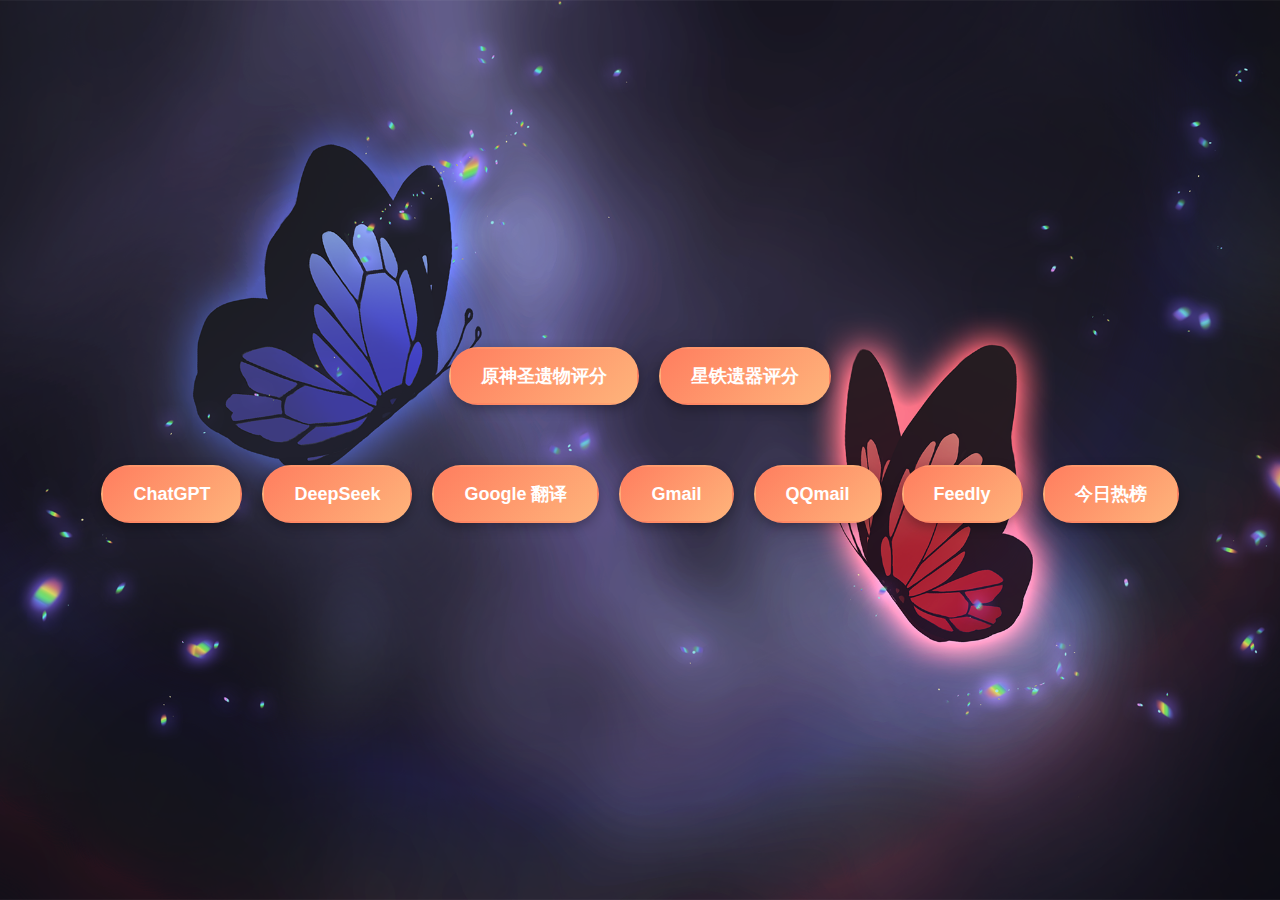
==== index.html @ 152924d4 "1" ====
<!DOCTYPE html>
<html lang="zh">

<head>
    <meta charset="UTF-8">
    <meta name="viewport" content="width=device-width, initial-scale=1.0">
    <title>静态网页</title>

    <style type="text/css">
        * {
            margin: 0;
            padding: 0;
            box-sizing: border-box;
        }

        body {
            min-height: 100vh;
            display: flex;
            justify-content: center;
            align-items: center;
            text-align: center;
            background-image: url('wallpaper/bc13haet9350hio.png');
            background-size: cover;
            background-position: center;
            background-repeat: no-repeat;
            font-family: Arial, sans-serif;
            color: #fff;
        }

        .button-container {
            display: flex;
            flex-direction: column;
            gap: 30px;
            text-align: center;
            width: 85%;
            margin: 0 auto;
        }

        .button-group {
            display: flex;
            flex-direction: row;
            justify-content: center;
            gap: 20px;
            flex-wrap: wrap;
            margin-bottom: 30px;
        }

        .button {
            padding: 15px 30px;
            font-size: 18px;
            font-weight: bold;
            color: #fff;
            background: linear-gradient(135deg, #ff7e5f, #feb47b);
            border-radius: 50px;
            border: 2px solid transparent;
            cursor: pointer;
            box-shadow: 0 4px 12px rgba(0, 0, 0, 0.3);
            transition: transform 0.3s ease, box-shadow 0.3s ease, background-color 0.3s ease;
        }

        .button:hover {
            transform: scale(1.05);
            background-color: #ff7e5f;
            box-shadow: 0 6px 20px rgba(0, 0, 0, 0.4);
        }

        .button:active {
            transform: scale(1);
            box-shadow: 0 4px 12px rgba(0, 0, 0, 0.3);
        }

        a {
            text-decoration: none;
            color: #fff;
            transition: color 0.3s ease, transform 0.3s ease;
        }

        a:hover {
            color: #ff7e5f;
            transform: scale(1.1);
        }

        a:active {
            color: #feb47b;
        }
    </style>
</head>

<body>
    <div class="button-container">
        <div class="button-group">
            <button class="button"><a href="./原神圣遗物评分.html">原神圣遗物评分</a></button>
            <button class="button"><a href="./星铁遗器评分.html">星铁遗器评分</a></button>
        </div>

        <div class="button-group">
            <button class="button"><a href="https://chatgpt.com/">ChatGPT</a></button>
            <button class="button"><a href="https://chat.deepseek.com/">DeepSeek</a></button>
            <button class="button"><a href="https://translate.google.com/?sl=auto&tl=en&op=translate">Google
                    翻译</a></button>
            <button class="button"><a href="https://mail.google.com/mail/u/0/#inbox">Gmail</a></button>
            <button class="button"><a
                    href="https://mail.qq.com/cgi-bin/frame_html?sid=q2LYtEwmieggpwhu&r=ba6a64f0775154b0d588234087a833fa&lang=zh">QQmail</a></button>
            <button class="button"><a
                    href="https://feedly.com/i/collection/content/user/972e175e-4d2e-4c15-a383-a6f9fff60320/category/global.all">Feedly</a></button>
            <button class="button"><a href="https://tophub.today/">今日热榜</a></button>
        </div>
    </div>
</body>

</html>
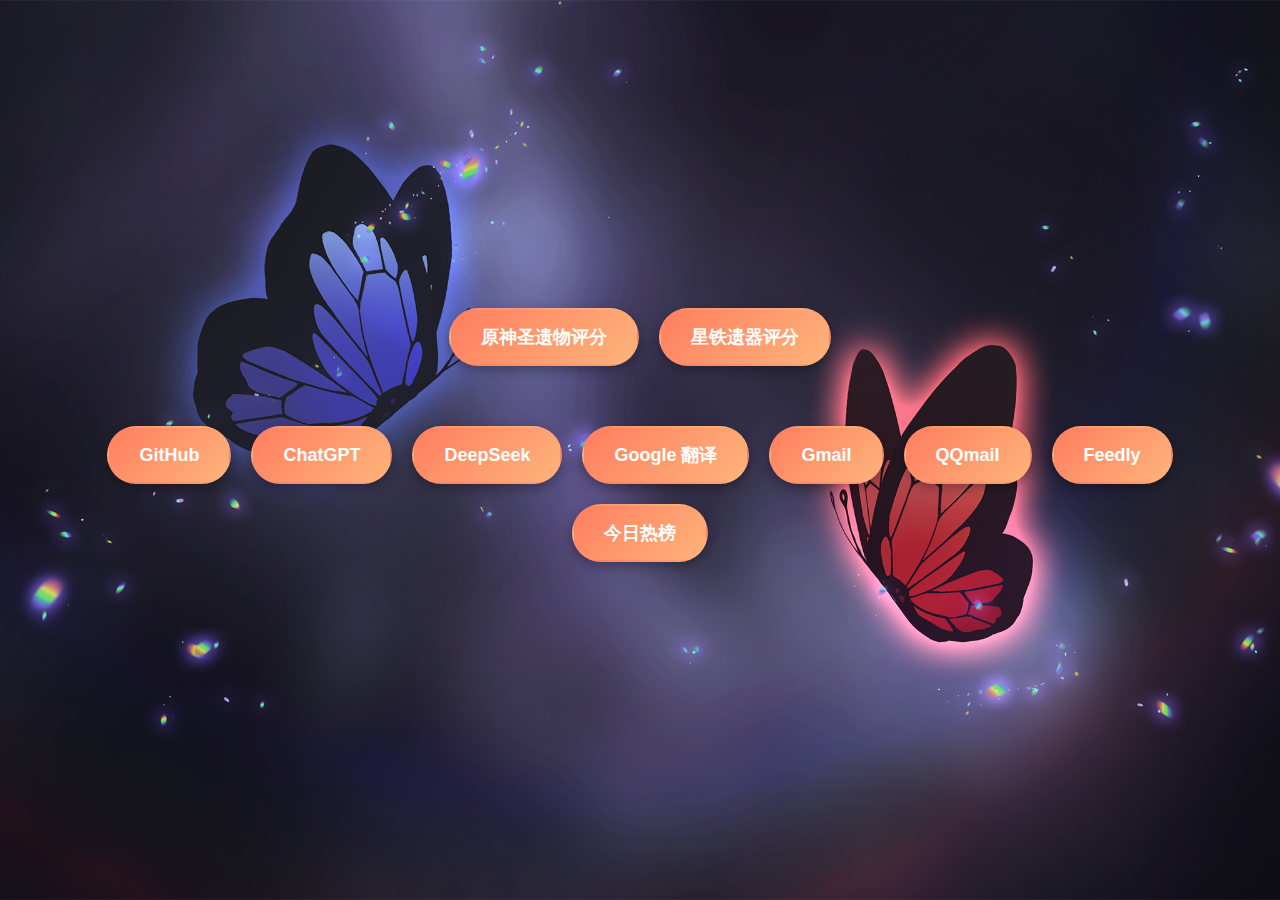
==== commit 16dc6bc5: "1" ====
--- a/index.html
+++ b/index.html
@@ -76,7 +76,6 @@
         }
 
         a:hover {
-            color: #ff7e5f;
             transform: scale(1.1);
         }
 
@@ -94,6 +93,7 @@
         </div>
 
         <div class="button-group">
+            <button class="button"><a href="https://github.com/GuanDD123?tab=stars">GitHub</a></button>
             <button class="button"><a href="https://chatgpt.com/">ChatGPT</a></button>
             <button class="button"><a href="https://chat.deepseek.com/">DeepSeek</a></button>
             <button class="button"><a href="https://translate.google.com/?sl=auto&tl=en&op=translate">Google
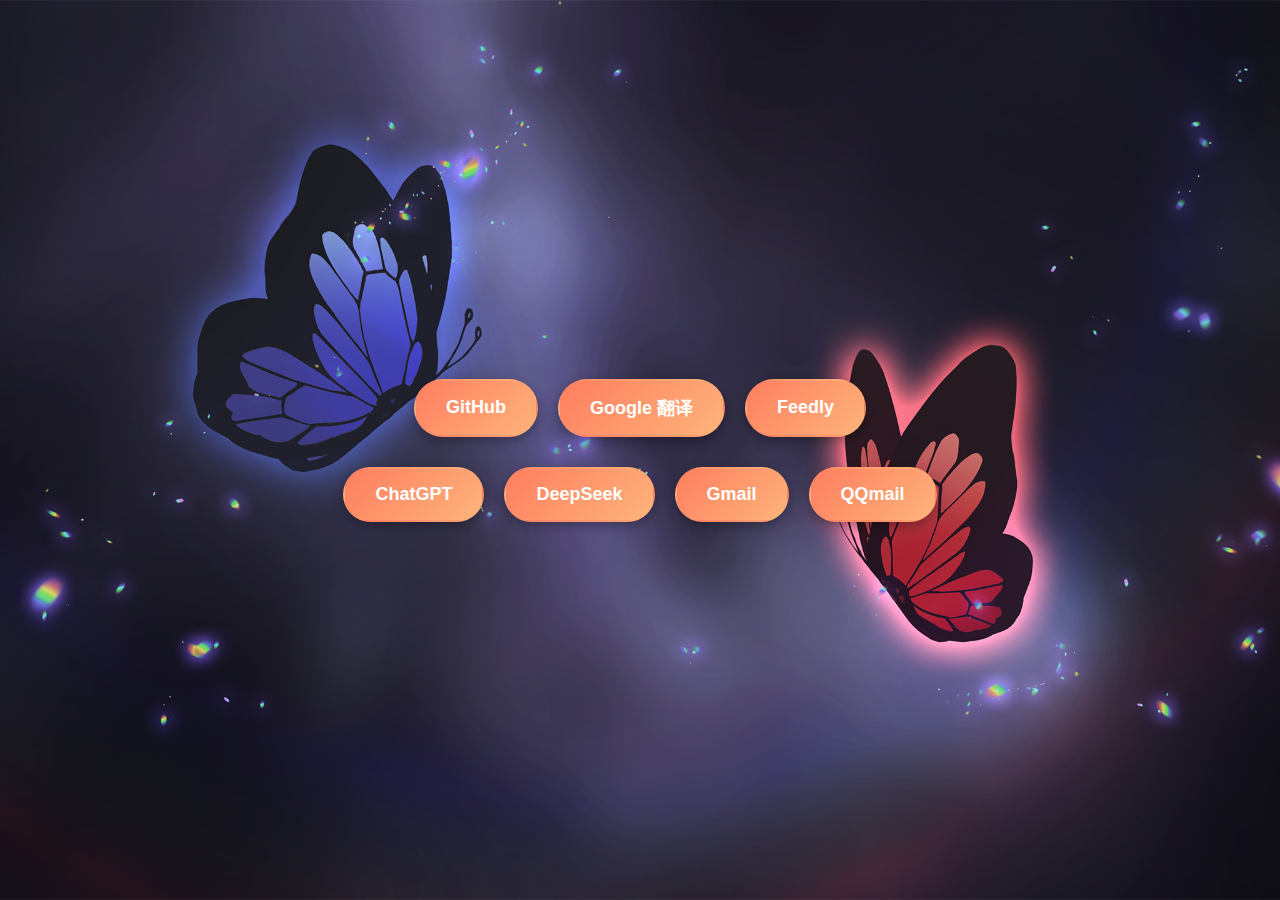
==== commit 8c532645: "1" ====
--- a/index.html
+++ b/index.html
@@ -42,7 +42,6 @@
             justify-content: center;
             gap: 20px;
             flex-wrap: wrap;
-            margin-bottom: 30px;
         }
 
         .button {
@@ -88,22 +87,19 @@
 <body>
     <div class="button-container">
         <div class="button-group">
-            <button class="button"><a href="./原神圣遗物评分.html">原神圣遗物评分</a></button>
-            <button class="button"><a href="./星铁遗器评分.html">星铁遗器评分</a></button>
+            <button class="button"><a href="https://github.com/GuanDD123?tab=stars">GitHub</a></button>
+            <button class="button"><a href="https://translate.google.com/?sl=auto&tl=en&op=translate">Google
+                    翻译</a></button>
+            <button class="button"><a
+                    href="https://feedly.com/i/collection/content/user/972e175e-4d2e-4c15-a383-a6f9fff60320/category/global.all">Feedly</a></button>
         </div>
 
         <div class="button-group">
-            <button class="button"><a href="https://github.com/GuanDD123?tab=stars">GitHub</a></button>
             <button class="button"><a href="https://chatgpt.com/">ChatGPT</a></button>
             <button class="button"><a href="https://chat.deepseek.com/">DeepSeek</a></button>
-            <button class="button"><a href="https://translate.google.com/?sl=auto&tl=en&op=translate">Google
-                    翻译</a></button>
             <button class="button"><a href="https://mail.google.com/mail/u/0/#inbox">Gmail</a></button>
             <button class="button"><a
                     href="https://mail.qq.com/cgi-bin/frame_html?sid=q2LYtEwmieggpwhu&r=ba6a64f0775154b0d588234087a833fa&lang=zh">QQmail</a></button>
-            <button class="button"><a
-                    href="https://feedly.com/i/collection/content/user/972e175e-4d2e-4c15-a383-a6f9fff60320/category/global.all">Feedly</a></button>
-            <button class="button"><a href="https://tophub.today/">今日热榜</a></button>
         </div>
     </div>
 </body>
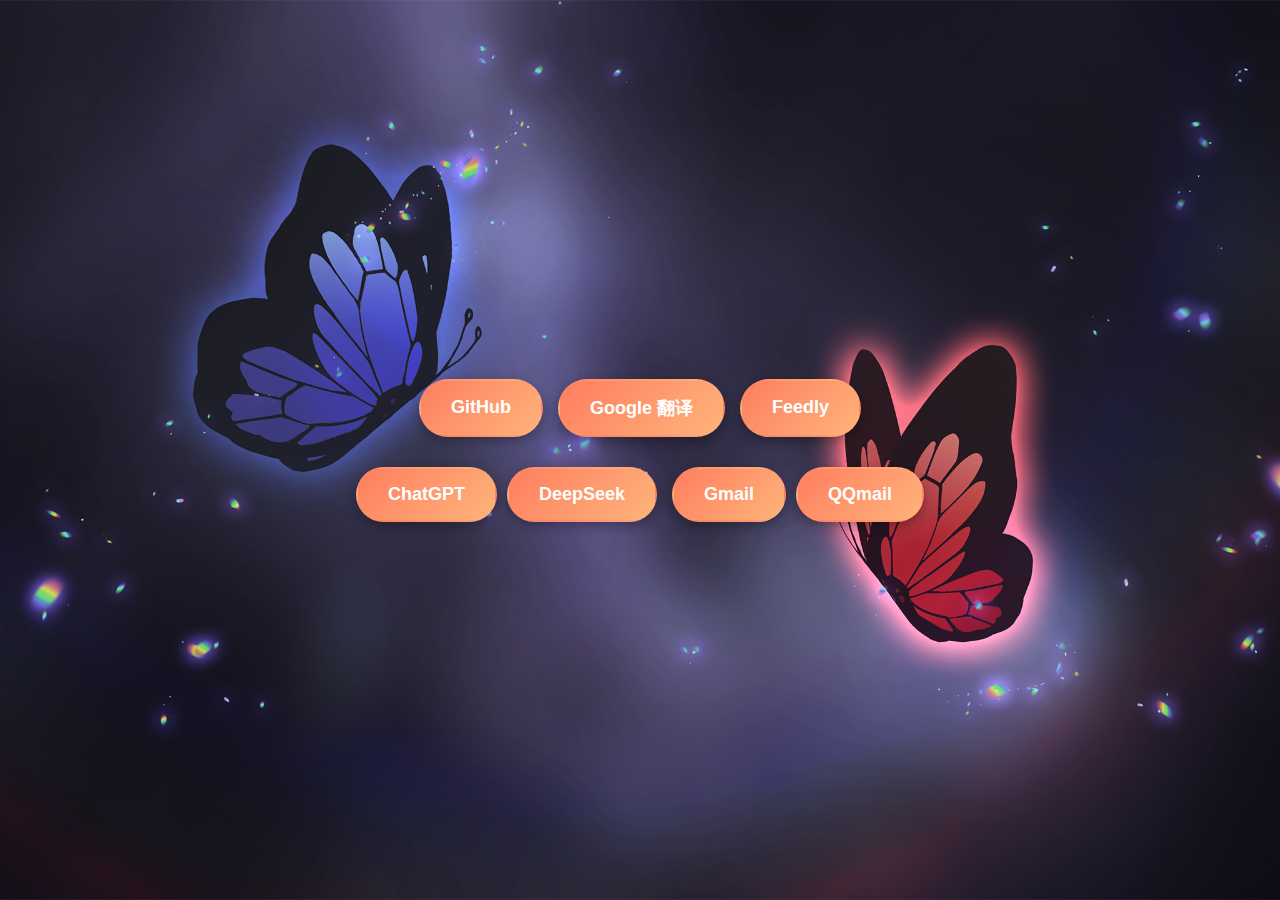
==== commit afefc5dc: "1" ====
--- a/index.html
+++ b/index.html
@@ -40,7 +40,15 @@
             display: flex;
             flex-direction: row;
             justify-content: center;
-            gap: 20px;
+            gap: 15px;
+            flex-wrap: wrap;
+        }
+
+        .button-group_child {
+            display: flex;
+            flex-direction: row;
+            justify-content: center;
+            gap: 10px;
             flex-wrap: wrap;
         }
 
@@ -95,11 +103,15 @@
         </div>
 
         <div class="button-group">
-            <button class="button"><a href="https://chatgpt.com/">ChatGPT</a></button>
-            <button class="button"><a href="https://chat.deepseek.com/">DeepSeek</a></button>
-            <button class="button"><a href="https://mail.google.com/mail/u/0/#inbox">Gmail</a></button>
-            <button class="button"><a
-                    href="https://mail.qq.com/cgi-bin/frame_html?sid=q2LYtEwmieggpwhu&r=ba6a64f0775154b0d588234087a833fa&lang=zh">QQmail</a></button>
+            <div class="button-group_child">
+                <button class="button"><a href="https://chatgpt.com/">ChatGPT</a></button>
+                <button class="button"><a href="https://chat.deepseek.com/">DeepSeek</a></button>
+            </div>
+            <div class="button-group_child">
+                <button class="button"><a href="https://mail.google.com/mail/u/0/#inbox">Gmail</a></button>
+                <button class="button"><a
+                        href="https://mail.qq.com/cgi-bin/frame_html?sid=q2LYtEwmieggpwhu&r=ba6a64f0775154b0d588234087a833fa&lang=zh">QQmail</a></button>
+            </div>
         </div>
     </div>
 </body>
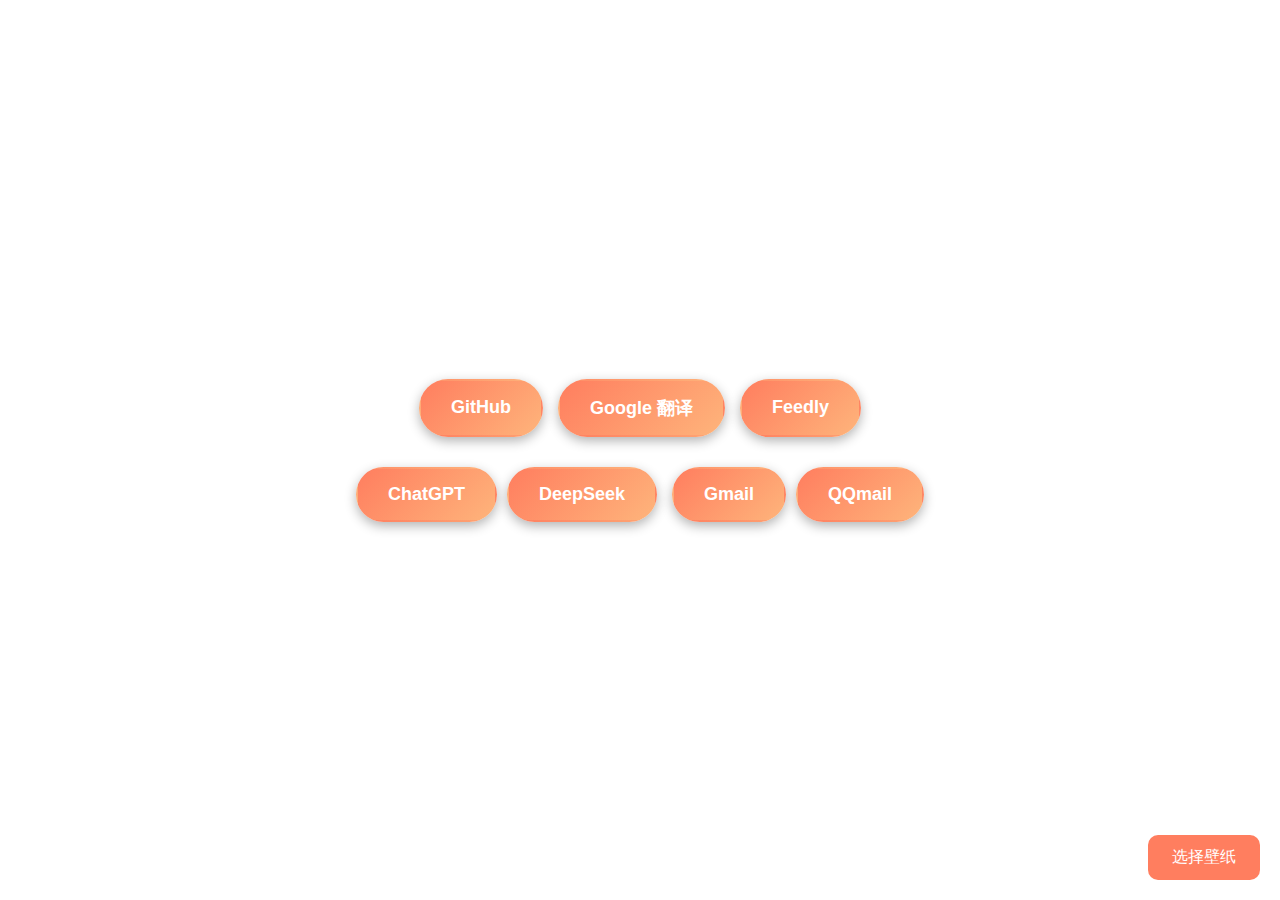
==== commit 5966996a: "1" ====
--- a/index.html
+++ b/index.html
@@ -19,12 +19,11 @@
             justify-content: center;
             align-items: center;
             text-align: center;
-            background-image: url('wallpaper/bc13haet9350hio.png');
+            font-family: Arial, sans-serif;
+            color: #fff;
             background-size: cover;
             background-position: center;
             background-repeat: no-repeat;
-            font-family: Arial, sans-serif;
-            color: #fff;
         }
 
         .button-container {
@@ -89,6 +88,39 @@
         a:active {
             color: #feb47b;
         }
+
+        .file-input-container {
+            position: absolute;
+            right: 20px;
+            bottom: 20px;
+            display: flex;
+            justify-content: center;
+        }
+
+        .file-input {
+            font-size: 16px;
+            color: #fff;
+            background-color: #ff7e5f;
+            border: none;
+            padding: 12px 24px;
+            border-radius: 10px;
+            cursor: pointer;
+            transition: background-color 0.3s ease, transform 0.3s ease;
+        }
+
+        .file-input:hover {
+            background-color: #feb47b;
+            transform: scale(1.05);
+        }
+
+        .file-input:active {
+            background-color: #ff7e5f;
+            transform: scale(1);
+        }
+
+        input[type="file"] {
+            display: none;
+        }
     </style>
 </head>
 
@@ -114,6 +146,32 @@
             </div>
         </div>
     </div>
+
+    <div class="file-input-container">
+        <label for="fileInput" class="file-input">选择壁纸</label>
+        <input type="file" id="fileInput" accept="image/*" onchange="changeWallpaper(event)" />
+    </div>
+
+    <script>
+        window.onload = function () {
+            const savedWallpaper = localStorage.getItem("backgroundImage");
+            if (savedWallpaper) {
+                document.body.style.backgroundImage = `url(${savedWallpaper})`;
+            }
+        };
+
+        function changeWallpaper(event) {
+            const file = event.target.files[0];
+            if (file) {
+                const reader = new FileReader();
+                reader.onload = function (e) {
+                    document.body.style.backgroundImage = `url(${e.target.result})`;
+                    localStorage.setItem("backgroundImage", e.target.result);
+                };
+                reader.readAsDataURL(file);
+            }
+        }
+    </script>
 </body>
 
 </html>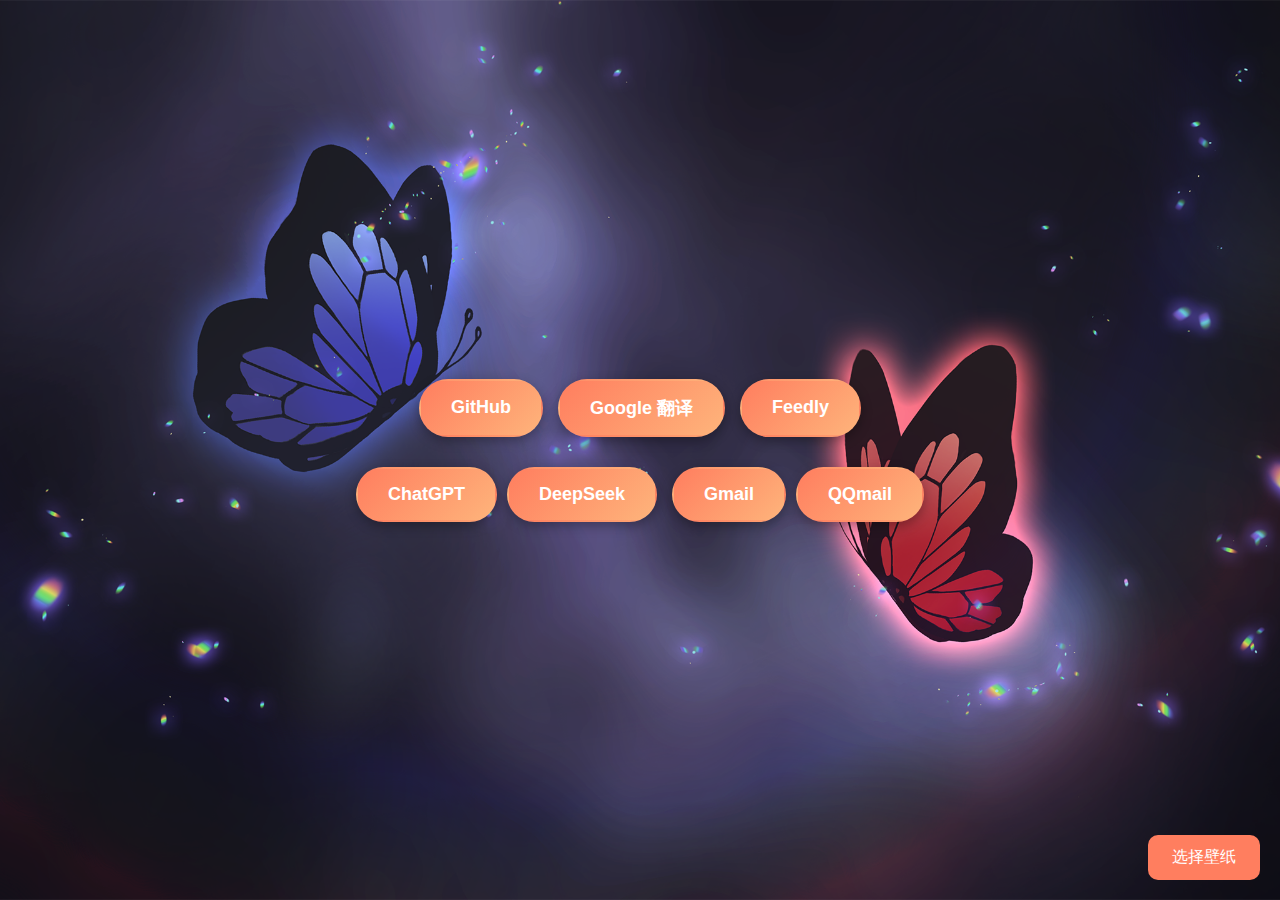
==== commit 4d114597: "1" ====
--- a/index.html
+++ b/index.html
@@ -157,6 +157,8 @@
             const savedWallpaper = localStorage.getItem("backgroundImage");
             if (savedWallpaper) {
                 document.body.style.backgroundImage = `url(${savedWallpaper})`;
+            } else {
+                document.body.style.backgroundImage = "url('wallpaper/bc13haet9350hio.png')";
             }
         };
 
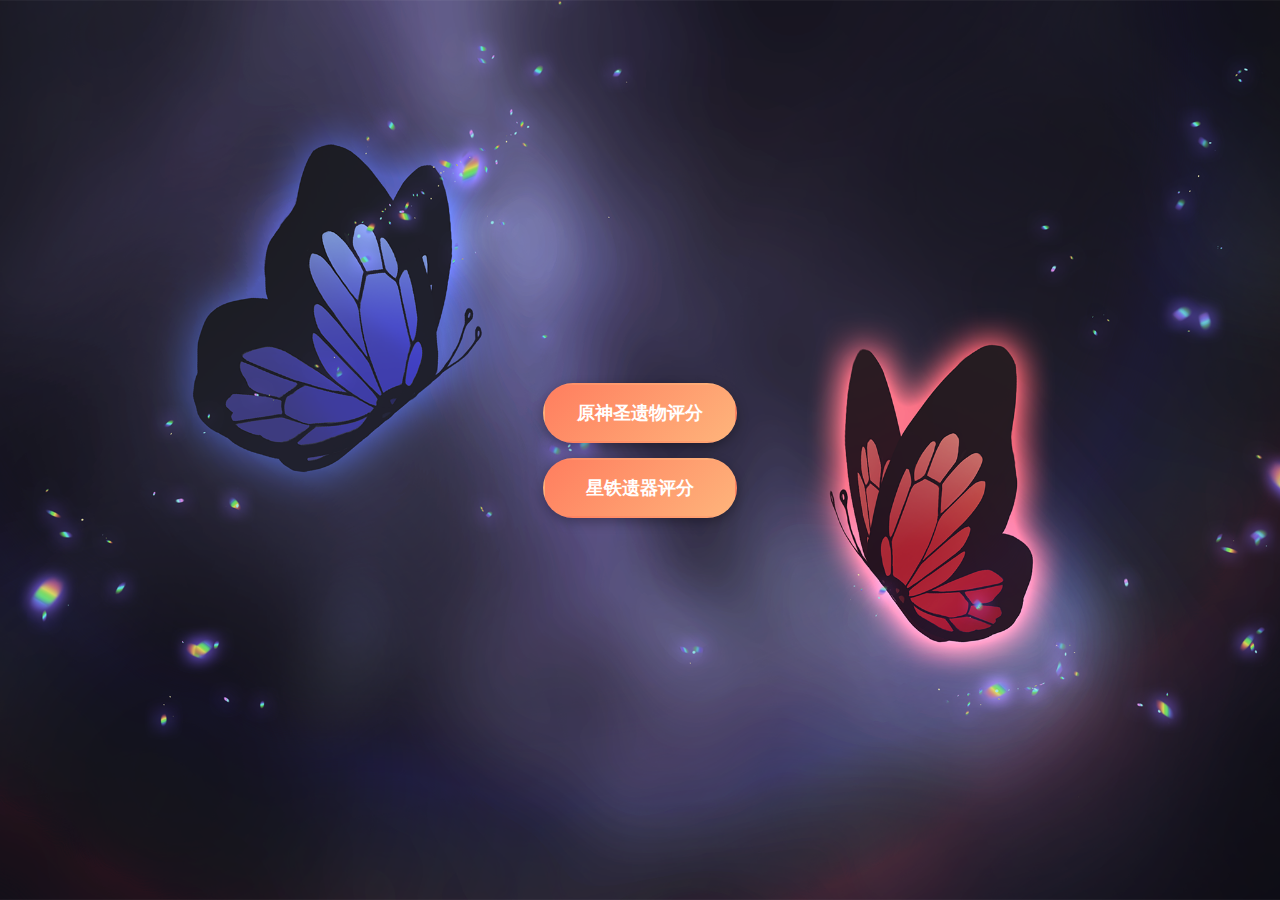
==== commit 8c2c1a4d: "1" ====
--- a/index.html
+++ b/index.html
@@ -3,177 +3,16 @@
 
 <head>
     <meta charset="UTF-8">
-    <meta name="viewport" content="width=device-width, initial-scale=1.0">
+    <meta name="viewport" content="width=device-width, initial-scale=1.0, maximum-scale=1.0, user-scalable=no">
     <title>静态网页</title>
-
-    <style type="text/css">
-        * {
-            margin: 0;
-            padding: 0;
-            box-sizing: border-box;
-        }
-
-        body {
-            min-height: 100vh;
-            display: flex;
-            justify-content: center;
-            align-items: center;
-            text-align: center;
-            font-family: Arial, sans-serif;
-            color: #fff;
-            background-size: cover;
-            background-position: center;
-            background-repeat: no-repeat;
-        }
-
-        .button-container {
-            display: flex;
-            flex-direction: column;
-            gap: 30px;
-            text-align: center;
-            width: 85%;
-            margin: 0 auto;
-        }
-
-        .button-group {
-            display: flex;
-            flex-direction: row;
-            justify-content: center;
-            gap: 15px;
-            flex-wrap: wrap;
-        }
-
-        .button-group_child {
-            display: flex;
-            flex-direction: row;
-            justify-content: center;
-            gap: 10px;
-            flex-wrap: wrap;
-        }
-
-        .button {
-            padding: 15px 30px;
-            font-size: 18px;
-            font-weight: bold;
-            color: #fff;
-            background: linear-gradient(135deg, #ff7e5f, #feb47b);
-            border-radius: 50px;
-            border: 2px solid transparent;
-            cursor: pointer;
-            box-shadow: 0 4px 12px rgba(0, 0, 0, 0.3);
-            transition: transform 0.3s ease, box-shadow 0.3s ease, background-color 0.3s ease;
-        }
-
-        .button:hover {
-            transform: scale(1.05);
-            background-color: #ff7e5f;
-            box-shadow: 0 6px 20px rgba(0, 0, 0, 0.4);
-        }
-
-        .button:active {
-            transform: scale(1);
-            box-shadow: 0 4px 12px rgba(0, 0, 0, 0.3);
-        }
-
-        a {
-            text-decoration: none;
-            color: #fff;
-            transition: color 0.3s ease, transform 0.3s ease;
-        }
-
-        a:hover {
-            transform: scale(1.1);
-        }
-
-        a:active {
-            color: #feb47b;
-        }
-
-        .file-input-container {
-            position: absolute;
-            right: 20px;
-            bottom: 20px;
-            display: flex;
-            justify-content: center;
-        }
-
-        .file-input {
-            font-size: 16px;
-            color: #fff;
-            background-color: #ff7e5f;
-            border: none;
-            padding: 12px 24px;
-            border-radius: 10px;
-            cursor: pointer;
-            transition: background-color 0.3s ease, transform 0.3s ease;
-        }
-
-        .file-input:hover {
-            background-color: #feb47b;
-            transform: scale(1.05);
-        }
-
-        .file-input:active {
-            background-color: #ff7e5f;
-            transform: scale(1);
-        }
-
-        input[type="file"] {
-            display: none;
-        }
-    </style>
+    <link type="text/css" rel="stylesheet" href="style.css" />
 </head>
 
 <body>
-    <div class="button-container">
-        <div class="button-group">
-            <button class="button"><a href="https://github.com/GuanDD123?tab=stars">GitHub</a></button>
-            <button class="button"><a href="https://translate.google.com/?sl=auto&tl=en&op=translate">Google
-                    翻译</a></button>
-            <button class="button"><a
-                    href="https://feedly.com/i/collection/content/user/972e175e-4d2e-4c15-a383-a6f9fff60320/category/global.all">Feedly</a></button>
-        </div>
-
-        <div class="button-group">
-            <div class="button-group_child">
-                <button class="button"><a href="https://chatgpt.com/">ChatGPT</a></button>
-                <button class="button"><a href="https://chat.deepseek.com/">DeepSeek</a></button>
-            </div>
-            <div class="button-group_child">
-                <button class="button"><a href="https://mail.google.com/mail/u/0/#inbox">Gmail</a></button>
-                <button class="button"><a
-                        href="https://mail.qq.com/cgi-bin/frame_html?sid=q2LYtEwmieggpwhu&r=ba6a64f0775154b0d588234087a833fa&lang=zh">QQmail</a></button>
-            </div>
-        </div>
+    <div class="button-group">
+        <a class="button" href="./原神圣遗物评分.html">原神圣遗物评分</a>
+        <a class="button" href="./星铁遗器评分.html">星铁遗器评分</a>
     </div>
-
-    <div class="file-input-container">
-        <label for="fileInput" class="file-input">选择壁纸</label>
-        <input type="file" id="fileInput" accept="image/*" onchange="changeWallpaper(event)" />
-    </div>
-
-    <script>
-        window.onload = function () {
-            const savedWallpaper = localStorage.getItem("backgroundImage");
-            if (savedWallpaper) {
-                document.body.style.backgroundImage = `url(${savedWallpaper})`;
-            } else {
-                document.body.style.backgroundImage = "url('wallpaper/bc13haet9350hio.png')";
-            }
-        };
-
-        function changeWallpaper(event) {
-            const file = event.target.files[0];
-            if (file) {
-                const reader = new FileReader();
-                reader.onload = function (e) {
-                    document.body.style.backgroundImage = `url(${e.target.result})`;
-                    localStorage.setItem("backgroundImage", e.target.result);
-                };
-                reader.readAsDataURL(file);
-            }
-        }
-    </script>
 </body>
 
-</html>+</html>
--- a/style.css
+++ b/style.css
@@ -0,0 +1,67 @@
+* {
+    margin: 0;
+    padding: 0;
+    box-sizing: border-box;
+}
+
+body {
+    min-height: 100vh;
+    display: flex;
+    justify-content: center;
+    align-items: center;
+    text-align: center;
+    font-family: Arial, sans-serif;
+    color: #fff;
+    background-image: url('wallpaper/bc13haet9350hio.png');
+    background-size: cover;
+    background-position: center;
+    background-repeat: no-repeat;
+}
+
+.button-group {
+    display: flex;
+    flex-direction: column;
+    justify-content: center;
+    gap: 15px;
+    flex-wrap: wrap;
+}
+
+.button {
+    padding: 1rem 2rem;
+    font-size: 1.125rem;
+    font-weight: bold;
+    color: #fff;
+    background: linear-gradient(135deg, #ff7e5f, #feb47b);
+    border-radius: 50px;
+    border: 2px solid transparent;
+    cursor: pointer;
+    box-shadow: 0 4px 12px rgba(0, 0, 0, 0.3);
+    transition: all 0.3s ease;
+    display: inline-block;
+}
+
+.button:focus {
+    outline: 3px solid #feb47b;
+    outline-offset: 2px;
+}
+
+.button:hover {
+    transform: scale(1.05);
+    background-color: #ff7e5f;
+    box-shadow: 0 6px 20px rgba(0, 0, 0, 0.4);
+}
+
+.button:active {
+    transform: scale(1);
+    box-shadow: 0 4px 12px rgba(0, 0, 0, 0.3);
+}
+
+a {
+    text-decoration: none;
+    color: #fff;
+    transition: color 0.3s ease, transform 0.3s ease;
+}
+
+a:active {
+    color: #feb47b;
+}
